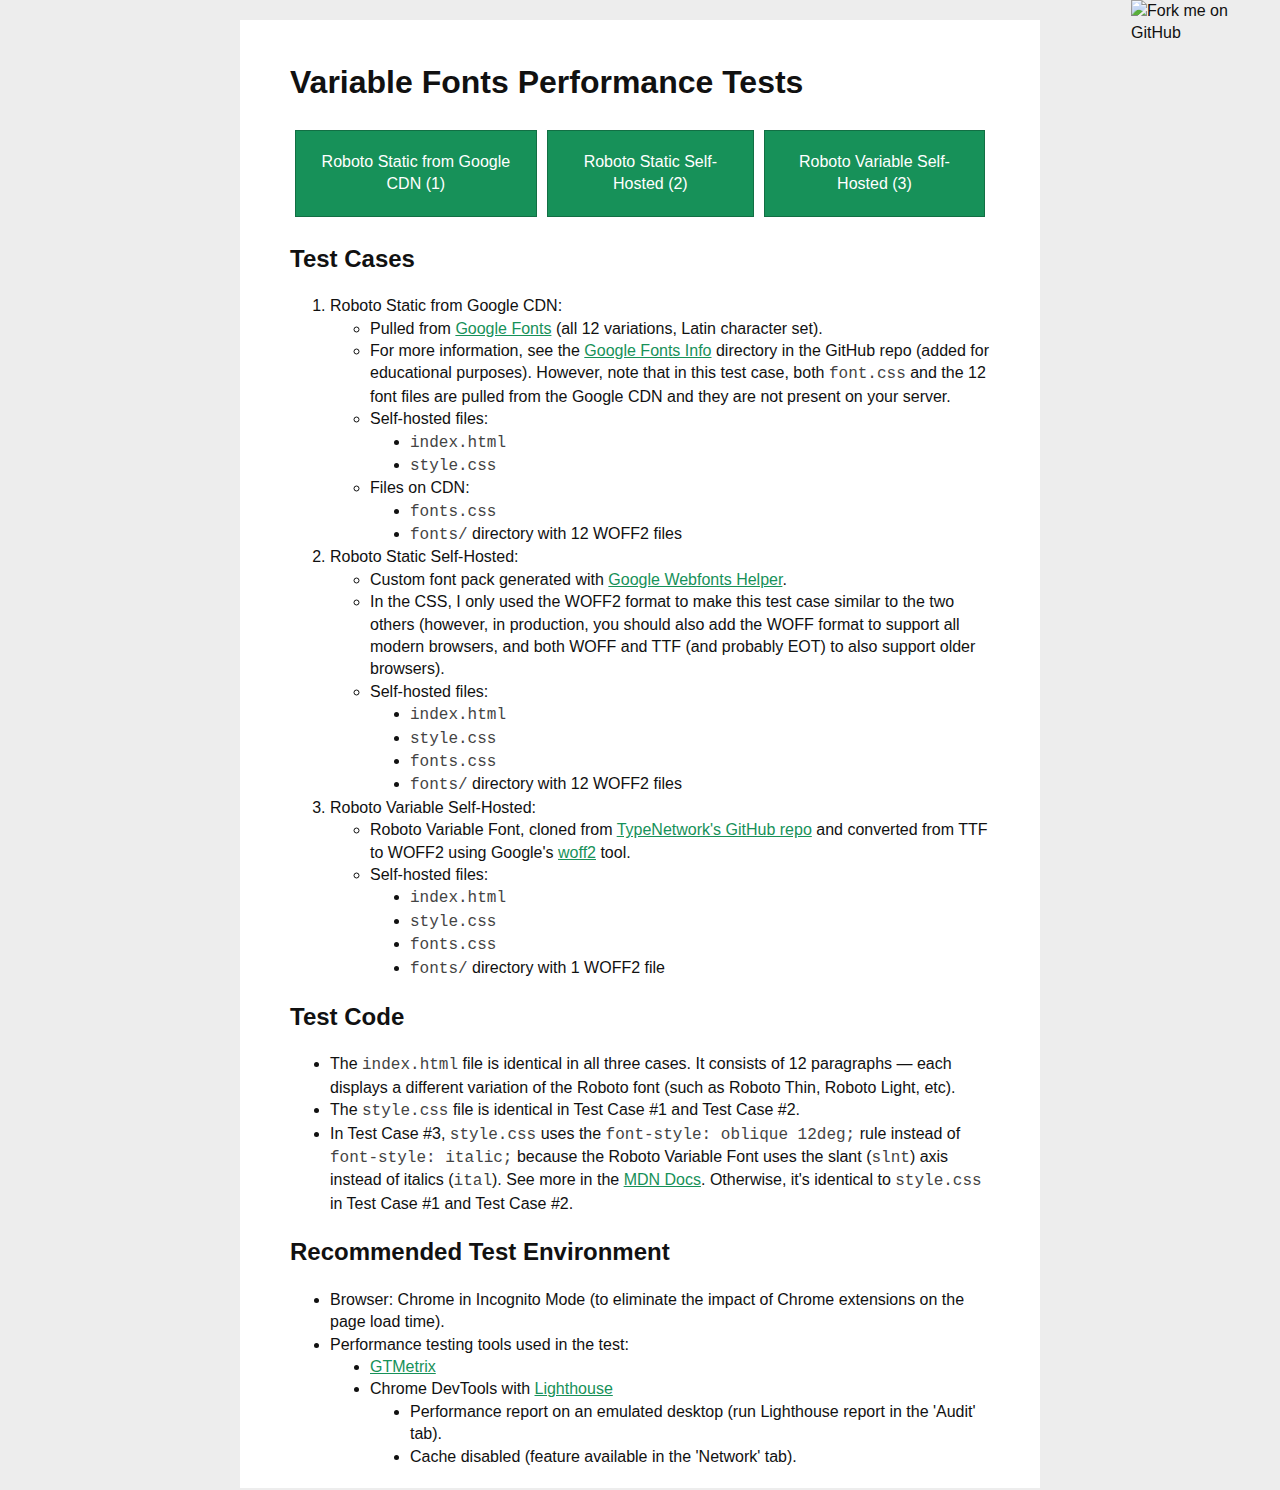
==== index.html @ f47ed349 "Fixing GH ribbon CSS" ====
<!DOCTYPE html>
<html lang="en">
<head>
    <meta charset="UTF-8">
    <meta name="viewport" content="width=device-width, initial-scale=1.0">
    <title>Variable Font Performance Tests</title>
    <link href="style.css" rel="stylesheet">
</head>
<body>    
    <div class="wrapper">
        <h1>Variable Fonts Performance Tests</h1>
        <div class="button-wrapper">
            <a class="button" href="1-static-fonts-google-cdn/index.html" target="_blank">Roboto Static from Google CDN (1)</a>
            <a class="button" href="2-static-fonts-self-hosted/index.html" target="_blank">Roboto Static Self-Hosted (2)</a>
            <a class="button" href="3-variable-fonts/index.html" target="_blank">Roboto Variable Self-Hosted (3)</a>
        </div>
        <h2>Test Cases</h2>
        <ol>
            <li>Roboto Static from Google CDN:
                <ul>
                    <li>Pulled from <a href="https://fonts.google.com/specimen/Roboto?selection.family=Roboto:100,100i,300,300i,400,400i,500,500i,700,700i,900,900i" target="_blank">Google Fonts</a> (all 12 variations, Latin character set).</li>
                    <li>For more information, see the <a href="https://github.com/azaleamollis/variable-fonts-performance-tests/google-fonts-info/" target="_blank">Google Fonts Info</a> directory in the GitHub repo (added for educational purposes). However, note that in this test case, both <code>font.css</code> and the 12 font files are pulled from the Google CDN and they are not present on your server.</li>
                    <li>Self-hosted files: 
                        <ul>
                            <li><code>index.html</code></li> 
                            <li><code>style.css</code></li>
                        </ul>
                    </li>
                    <li>Files on CDN: 
                        <ul>
                            <li><code>fonts.css</code></li> 
                            <li><code>fonts/</code> directory with 12 WOFF2 files</li>
                        </ul>
                    </li>
                </ul>
            </li>
            <li>Roboto Static Self-Hosted:
                <ul>
                    <li>Custom font pack generated with <a href="https://google-webfonts-helper.herokuapp.com/fonts/roboto?subsets=latin" target="_blank">Google Webfonts Helper</a>.</li>
                    <li>In the CSS, I only used the WOFF2 format to make this test case similar to the two others (however, in production, you should also add the WOFF format to support all modern browsers, and both WOFF and TTF (and probably EOT) to also support older browsers).</li>
                    <li>Self-hosted files: 
                        <ul>
                            <li><code>index.html</code></li> 
                            <li><code>style.css</code></li> 
                            <li><code>fonts.css</code></li> 
                            <li><code>fonts/</code> directory with 12 WOFF2 files</li>
                        </ul>
                    </li>
                </ul>
            </li>
            <li>Roboto Variable Self-Hosted:
                <ul>
                    <li>Roboto Variable Font, cloned from <a href="https://github.com/TypeNetwork/Roboto" target="_blank">TypeNetwork's GitHub repo</a> and converted from TTF to WOFF2 using Google's <a href="https://github.com/google/woff2" target="_blank">woff2</a> tool.</li>
                    <li>Self-hosted files: 
                        <ul>
                            <li><code>index.html</code></li> 
                            <li><code>style.css</code></li>
                            <li><code>fonts.css</code></li>
                            <li><code>fonts/</code> directory with 1 WOFF2 file</li>
                        </ul>
                </ul>
            </li>
        </ol>

        <h2>Test Code</h2>

        <ul>
            <li>The <code>index.html</code> file is identical in all three cases. It consists of 12 paragraphs &mdash; each displays a different variation of the Roboto font (such as Roboto Thin, Roboto Light, etc).</li>
            <li>The <code>style.css</code> file is identical in Test Case #1 and Test Case #2.</li>
            <li>In Test Case #3, <code>style.css</code> uses the <code>font-style: oblique 12deg;</code> rule instead of <code>font-style: italic;</code> because the Roboto Variable Font uses the slant (<code>slnt</code>) axis instead of italics (<code>ital</code>). See more in the <a href="https://developer.mozilla.org/en-US/docs/Web/CSS/CSS_Fonts/Variable_Fonts_Guide" target="_blank">MDN Docs</a>. Otherwise, it's identical to <code>style.css</code> in Test Case #1 and Test Case #2.</li>
        </ul>

        <h2>Recommended Test Environment</h2>
        <ul>
            <li>Browser: Chrome in Incognito Mode (to eliminate the impact of Chrome extensions on the page load time).</li>
            <li>Performance testing tools used in the test:
                <ul>
                    <li><a href="https://gtmetrix.com/" target="_blank">GTMetrix</a></li>
                    <li>Chrome DevTools with <a href="https://chrome.google.com/webstore/detail/lighthouse/blipmdconlkpinefehnmjammfjpmpbjk?hl=en" target="_blank">Lighthouse</a>
                        <ul>
                        <li>Performance report on an emulated desktop (run Lighthouse report in the 'Audit' tab).</li>
                        <li>Cache disabled (feature available in the 'Network' tab).</li>
                        </ul>
                    </li>
                </ul>
            </li>
        </ul>
    </div>
    <!-- GitHub ribbon -->
    <a href="https://github.com/azaleamollis/variable-fonts-performance-tests/"><img width="149" height="149" style="position: absolute; top: 0; right: 0;" src="https://github.blog/wp-content/uploads/2008/12/forkme_right_orange_ff7600.png?resize=149%2C149" class="attachment-full size-full" alt="Fork me on GitHub" data-recalc-dims="1"></a>
</body>
</html>
---- style.css ----
@supports not (font-variation-settings: 'wght' 400) {
    h1::after {
        content: "Your browser doesn't support variable fonts; you can't run the performance tests properly. Switch to a more modern browser.";
        display: block;
        color: #fff;
        background: red;
        font-size: 1rem;
        padding: 5px;
        margin: 5px auto;
    }
}
* {
    box-sizing:  border-box;
    margin: 0;
    padding: 0;
    color: #111;
}
body {
    background: #ededed;
    line-height: 1.4;
    font-family: sans-serif;
    font-size: 1rem;
}
h1, h2 {
    margin: 20px 0;
}
a {
    color: #179159;
}
a:not(.button):hover {
    text-decoration: none;
}
.wrapper {
    max-width: 800px;
    min-height: 90vh;
    margin: 20px auto;
    padding: 20px 50px;
    background: #fff;
}
ul,
ol {
    padding-left: 40px;
}
ul > li > ul {
    list-style-type: disc;
}
code {
    font-size: 1rem;
    color: #444;
}
.button-wrapper {
    display: flex;
    flex-direction: column;
}
@media (min-width: 640px) {
    .button-wrapper {
        flex-direction: row;
    }
}
.button {
    color: #fff;
    background: #179159;
    text-align: center;
    text-decoration: none;
    padding: 20px;
    margin: 5px;
    border: 1px solid #126f44;
}
.button:hover {
    background: #126f44;
}
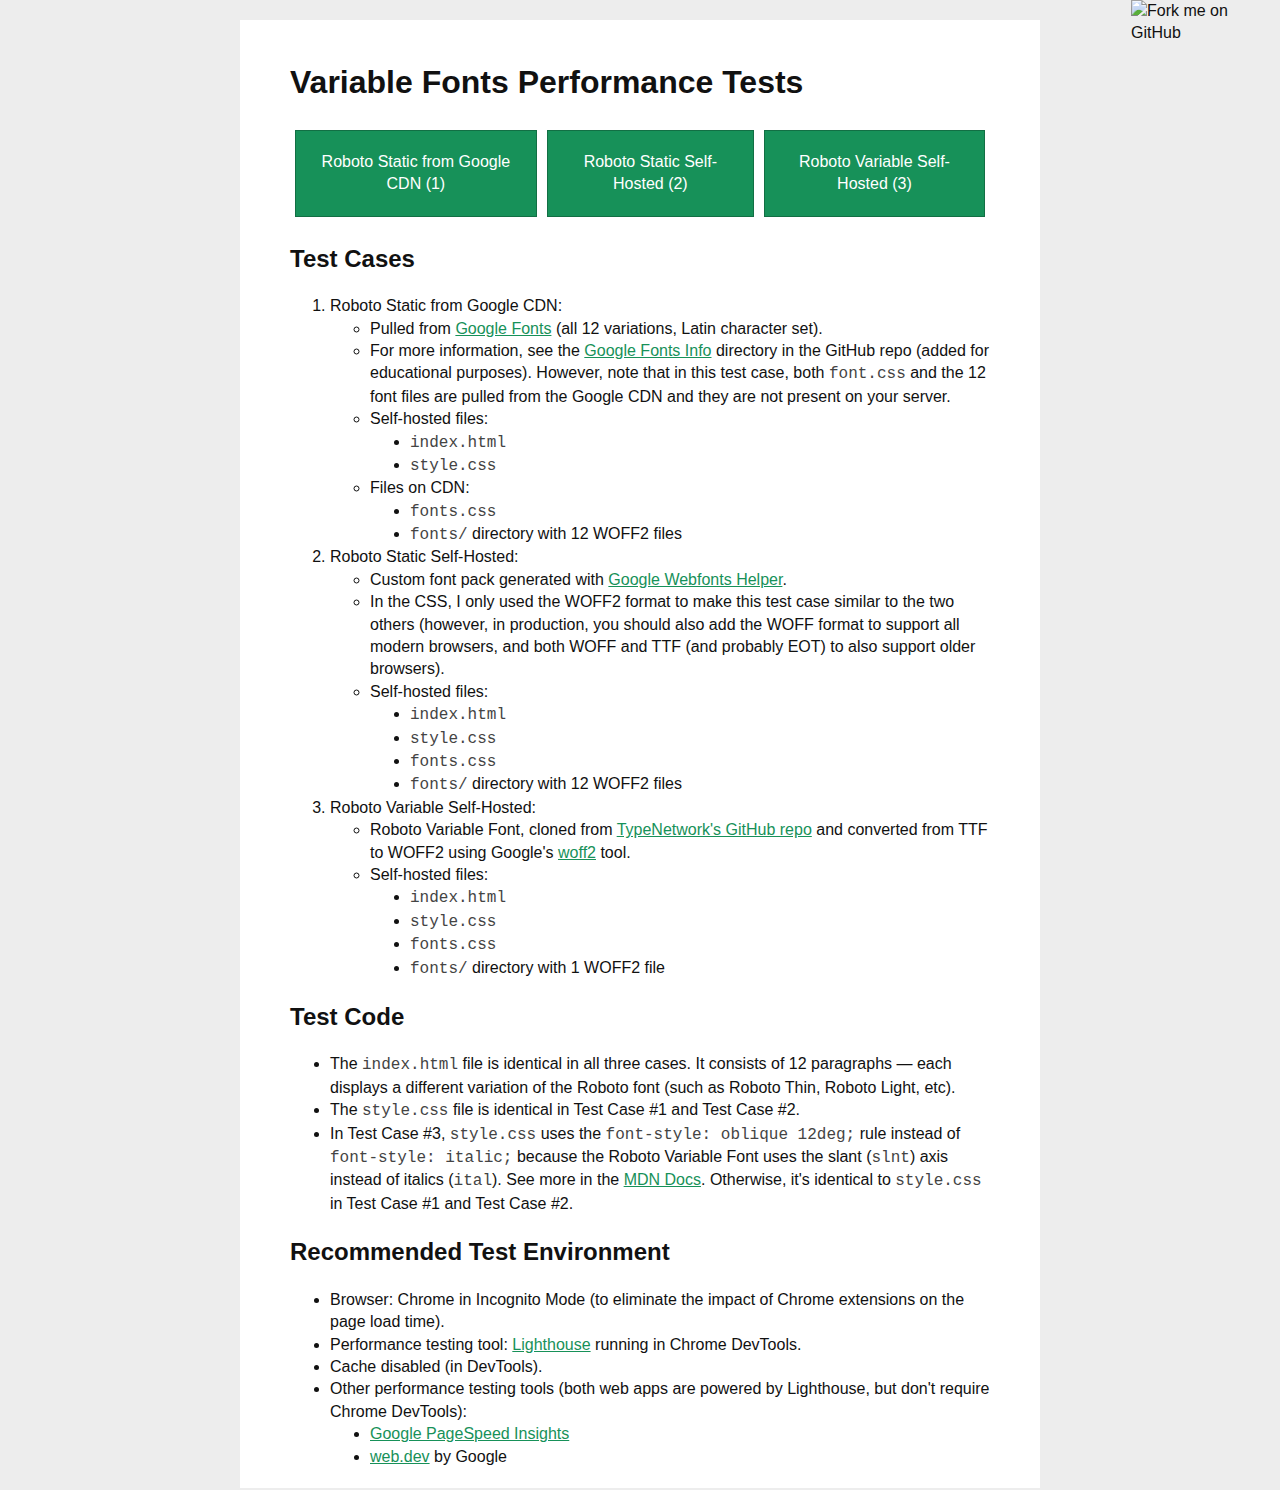
==== commit b1327021: "Added target blank to github ribbon" ====
--- a/index.html
+++ b/index.html
@@ -73,20 +73,17 @@
         <h2>Recommended Test Environment</h2>
         <ul>
             <li>Browser: Chrome in Incognito Mode (to eliminate the impact of Chrome extensions on the page load time).</li>
-            <li>Performance testing tools used in the test:
+            <li>Performance testing tool: <a href="https://chrome.google.com/webstore/detail/lighthouse/blipmdconlkpinefehnmjammfjpmpbjk?hl=en" target="_blank">Lighthouse</a> running in Chrome DevTools.</li>
+            <li>Cache disabled (in DevTools).</li>
+            <li>Other performance testing tools (both web apps are powered by Lighthouse, but don't require Chrome DevTools):
                 <ul>
-                    <li><a href="https://gtmetrix.com/" target="_blank">GTMetrix</a></li>
-                    <li>Chrome DevTools with <a href="https://chrome.google.com/webstore/detail/lighthouse/blipmdconlkpinefehnmjammfjpmpbjk?hl=en" target="_blank">Lighthouse</a>
-                        <ul>
-                        <li>Performance report on an emulated desktop (run Lighthouse report in the 'Audit' tab).</li>
-                        <li>Cache disabled (feature available in the 'Network' tab).</li>
-                        </ul>
-                    </li>
+                    <li><a href="https://developers.google.com/speed/pagespeed/insights/" target="_blank">Google PageSpeed Insights</a></li>
+                    <li><a href="https://web.dev/" target="_blank">web.dev</a> by Google</li>
                 </ul>
             </li>
         </ul>
     </div>
     <!-- GitHub ribbon -->
-    <a href="https://github.com/azaleamollis/variable-fonts-performance-tests/"><img width="149" height="149" style="position: absolute; top: 0; right: 0;" src="https://github.blog/wp-content/uploads/2008/12/forkme_right_orange_ff7600.png?resize=149%2C149" class="attachment-full size-full" alt="Fork me on GitHub" data-recalc-dims="1"></a>
+    <a href="https://github.com/azaleamollis/variable-fonts-performance-tests/" target="_blank"><img width="149" height="149" style="position: absolute; top: 0; right: 0;" src="https://github.blog/wp-content/uploads/2008/12/forkme_right_orange_ff7600.png?resize=149%2C149" class="attachment-full size-full" alt="Fork me on GitHub" data-recalc-dims="1"></a>
 </body>
 </html>
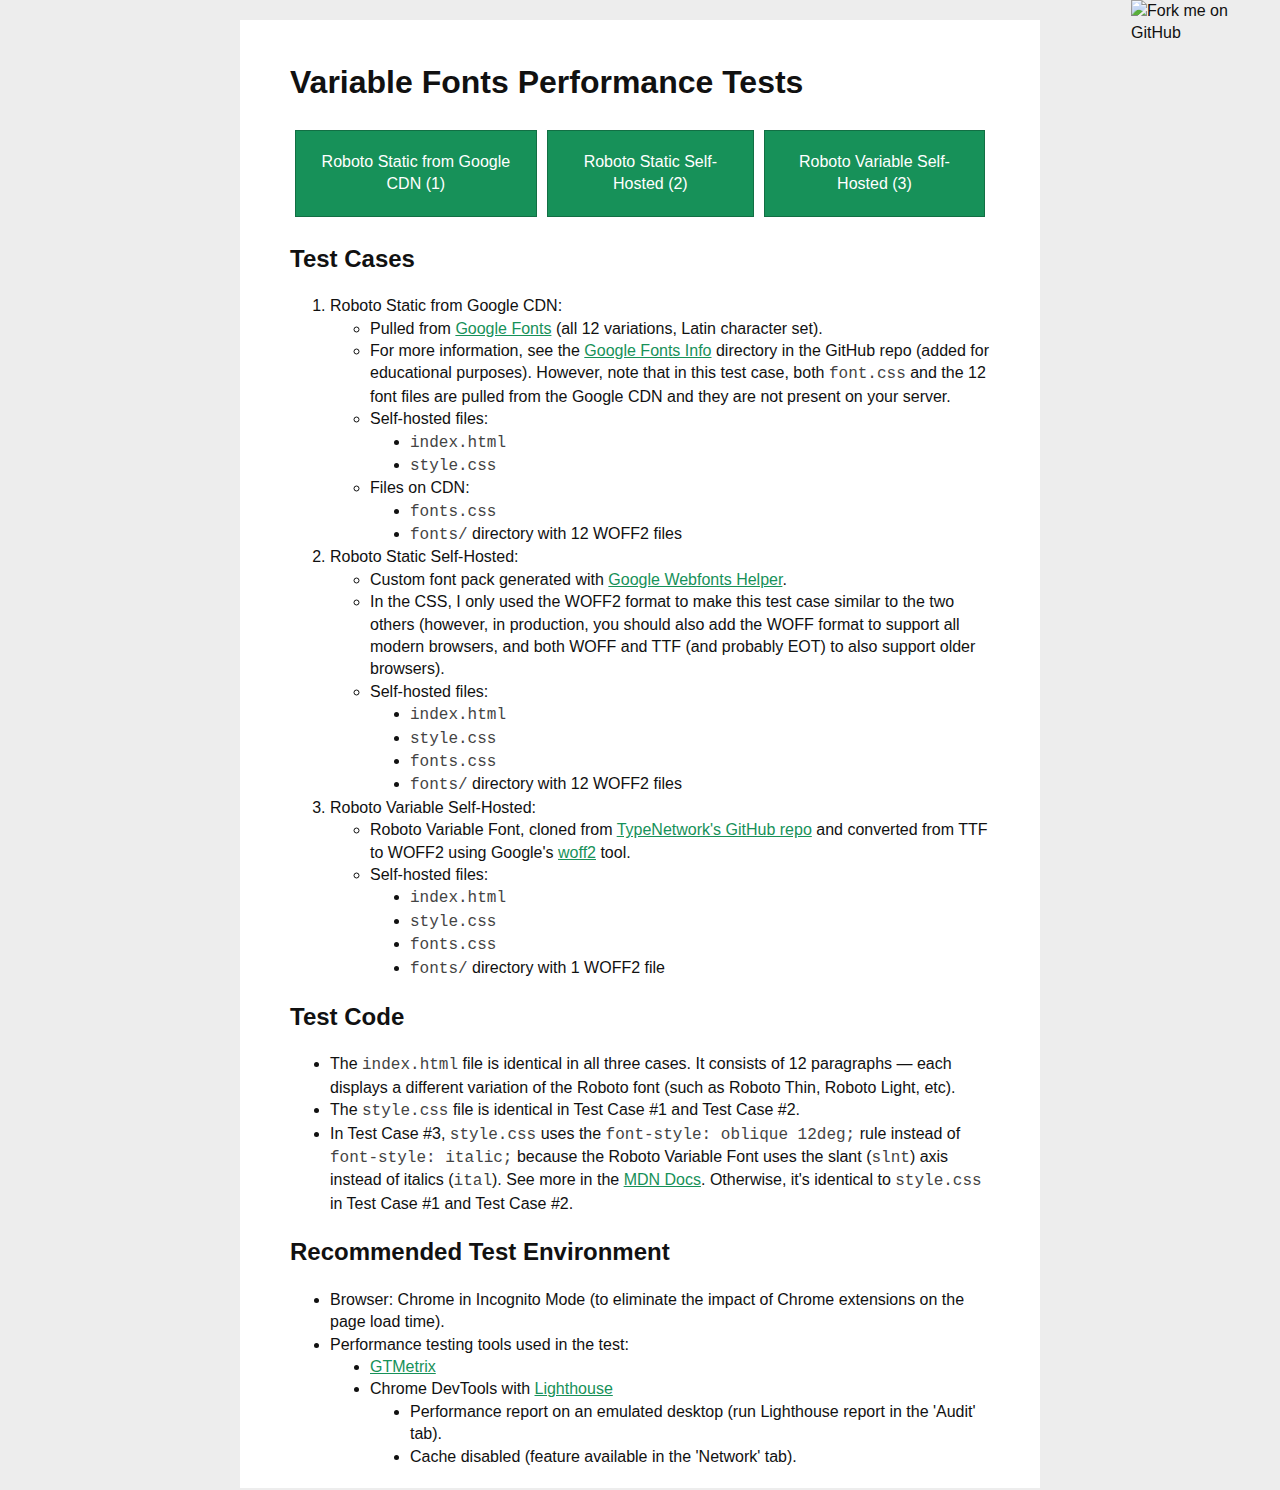
==== commit 69f41a3e: "Added target blank to github ribbon" ====
--- a/index.html
+++ b/index.html
@@ -73,12 +73,15 @@
         <h2>Recommended Test Environment</h2>
         <ul>
             <li>Browser: Chrome in Incognito Mode (to eliminate the impact of Chrome extensions on the page load time).</li>
-            <li>Performance testing tool: <a href="https://chrome.google.com/webstore/detail/lighthouse/blipmdconlkpinefehnmjammfjpmpbjk?hl=en" target="_blank">Lighthouse</a> running in Chrome DevTools.</li>
-            <li>Cache disabled (in DevTools).</li>
-            <li>Other performance testing tools (both web apps are powered by Lighthouse, but don't require Chrome DevTools):
+            <li>Performance testing tools used in the test:
                 <ul>
-                    <li><a href="https://developers.google.com/speed/pagespeed/insights/" target="_blank">Google PageSpeed Insights</a></li>
-                    <li><a href="https://web.dev/" target="_blank">web.dev</a> by Google</li>
+                    <li><a href="https://gtmetrix.com/" target="_blank">GTMetrix</a></li>
+                    <li>Chrome DevTools with <a href="https://chrome.google.com/webstore/detail/lighthouse/blipmdconlkpinefehnmjammfjpmpbjk?hl=en" target="_blank">Lighthouse</a>
+                        <ul>
+                        <li>Performance report on an emulated desktop (run Lighthouse report in the 'Audit' tab).</li>
+                        <li>Cache disabled (feature available in the 'Network' tab).</li>
+                        </ul>
+                    </li>
                 </ul>
             </li>
         </ul>
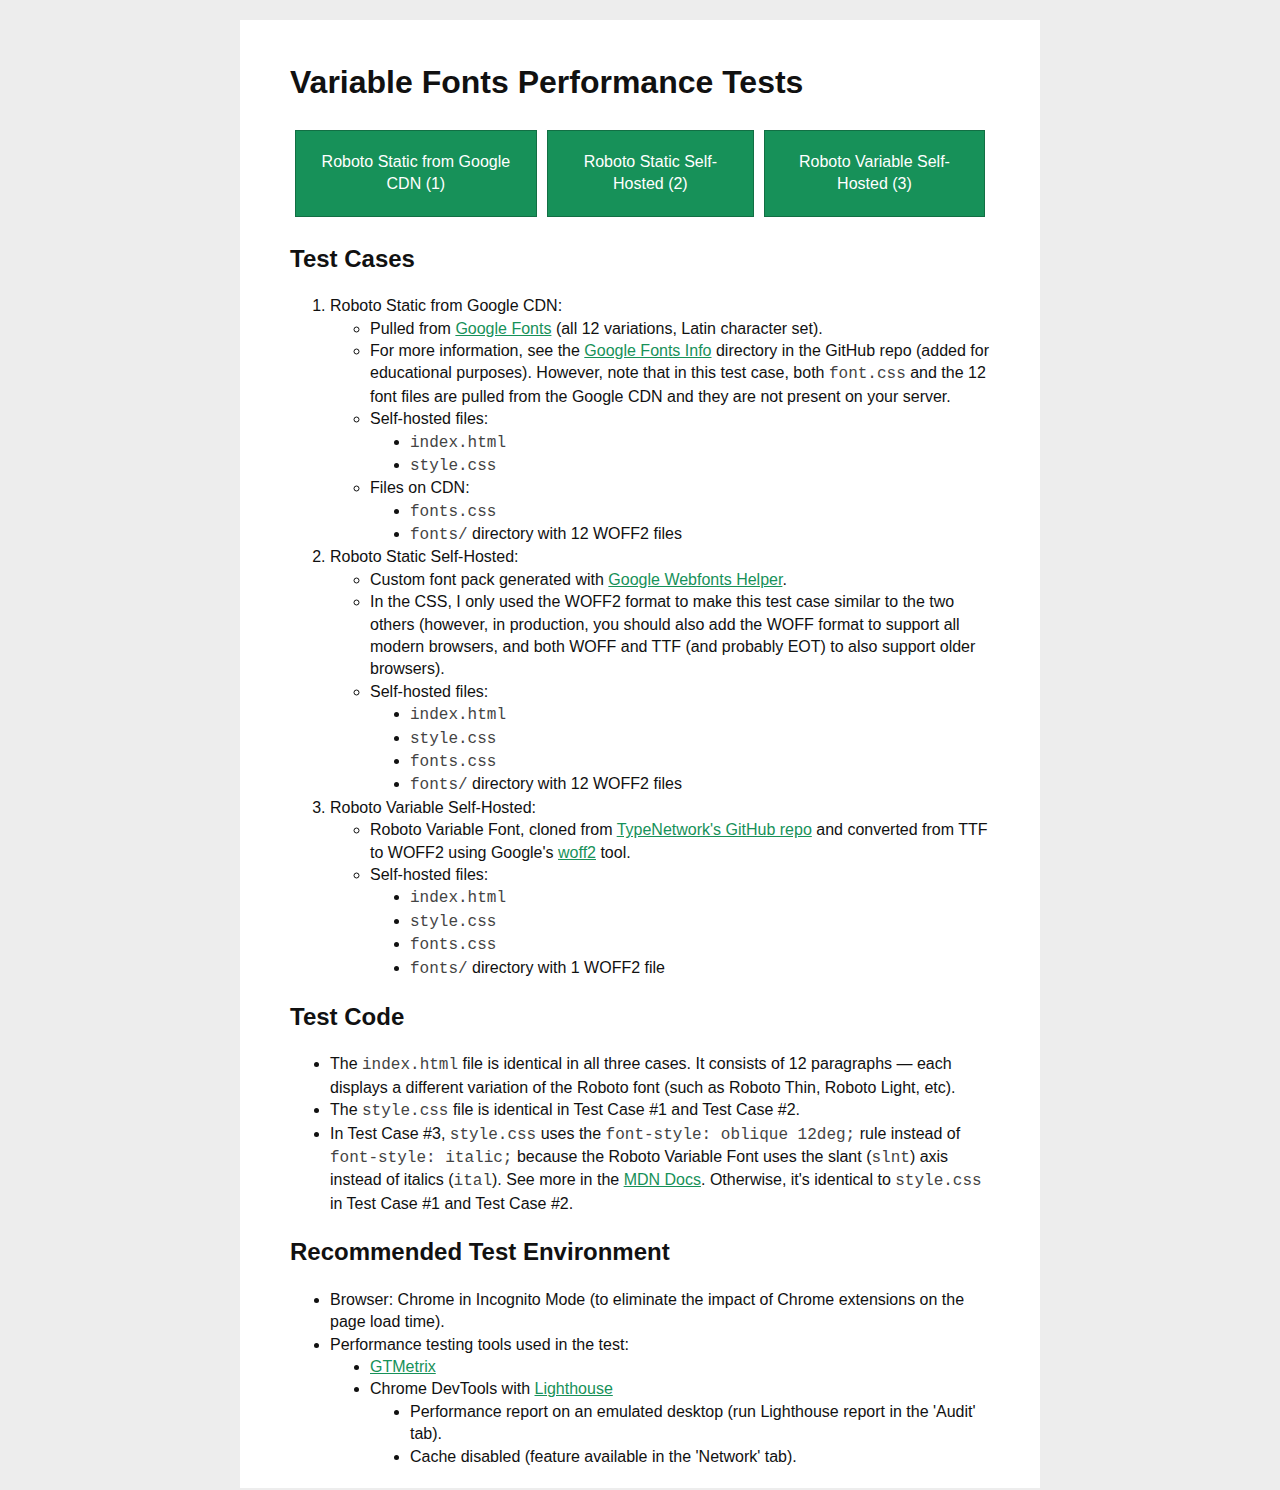
==== commit a4cf3d7b: "Modified project description" ====
--- a/index.html
+++ b/index.html
@@ -86,7 +86,5 @@
             </li>
         </ul>
     </div>
-    <!-- GitHub ribbon -->
-    <a href="https://github.com/azaleamollis/variable-fonts-performance-tests/" target="_blank"><img width="149" height="149" style="position: absolute; top: 0; right: 0;" src="https://github.blog/wp-content/uploads/2008/12/forkme_right_orange_ff7600.png?resize=149%2C149" class="attachment-full size-full" alt="Fork me on GitHub" data-recalc-dims="1"></a>
 </body>
-</html>
+</html>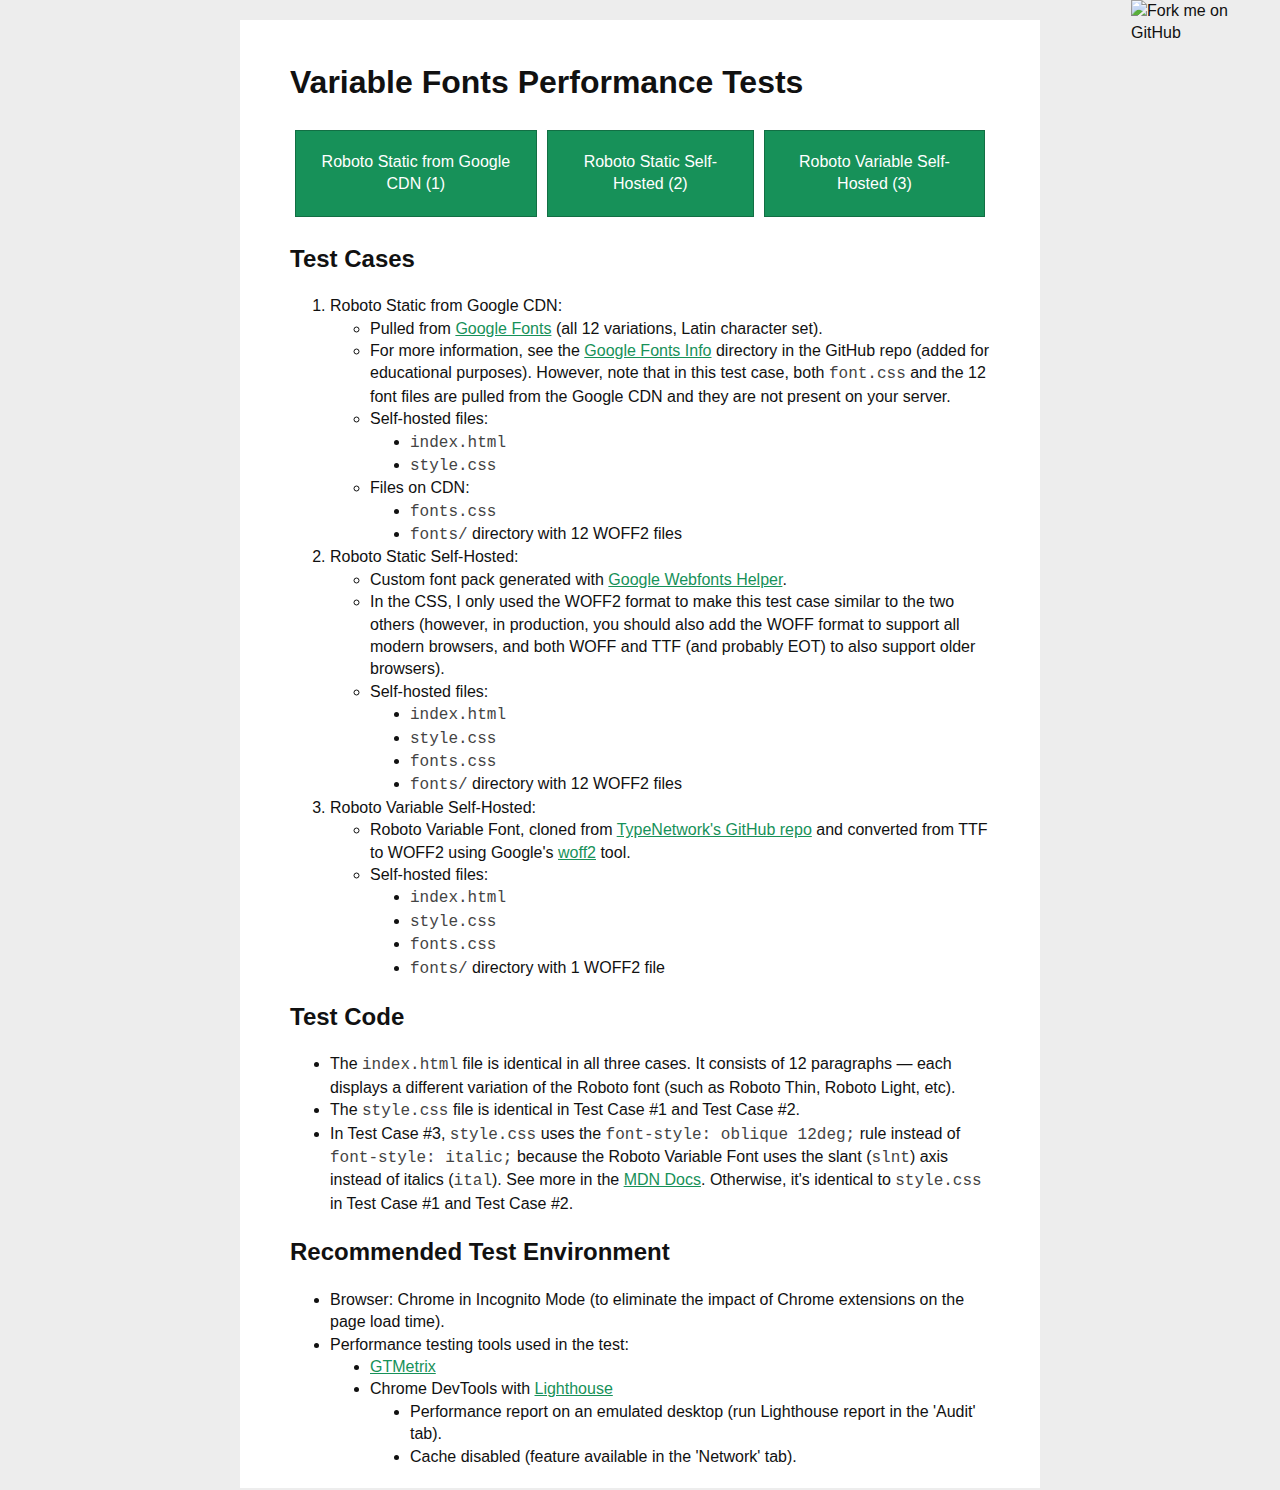
==== commit 2a2ffc1d: "Update with new content" ====
--- a/index.html
+++ b/index.html
@@ -86,5 +86,7 @@
             </li>
         </ul>
     </div>
+    <!-- GitHub ribbon -->
+    <a href="https://github.com/azaleamollis/variable-fonts-performance-tests/" target="_blank"><img width="149" height="149" style="position: absolute; top: 0; right: 0;" src="https://github.blog/wp-content/uploads/2008/12/forkme_right_orange_ff7600.png?resize=149%2C149" class="attachment-full size-full" alt="Fork me on GitHub" data-recalc-dims="1"></a>
 </body>
-</html>+</html>
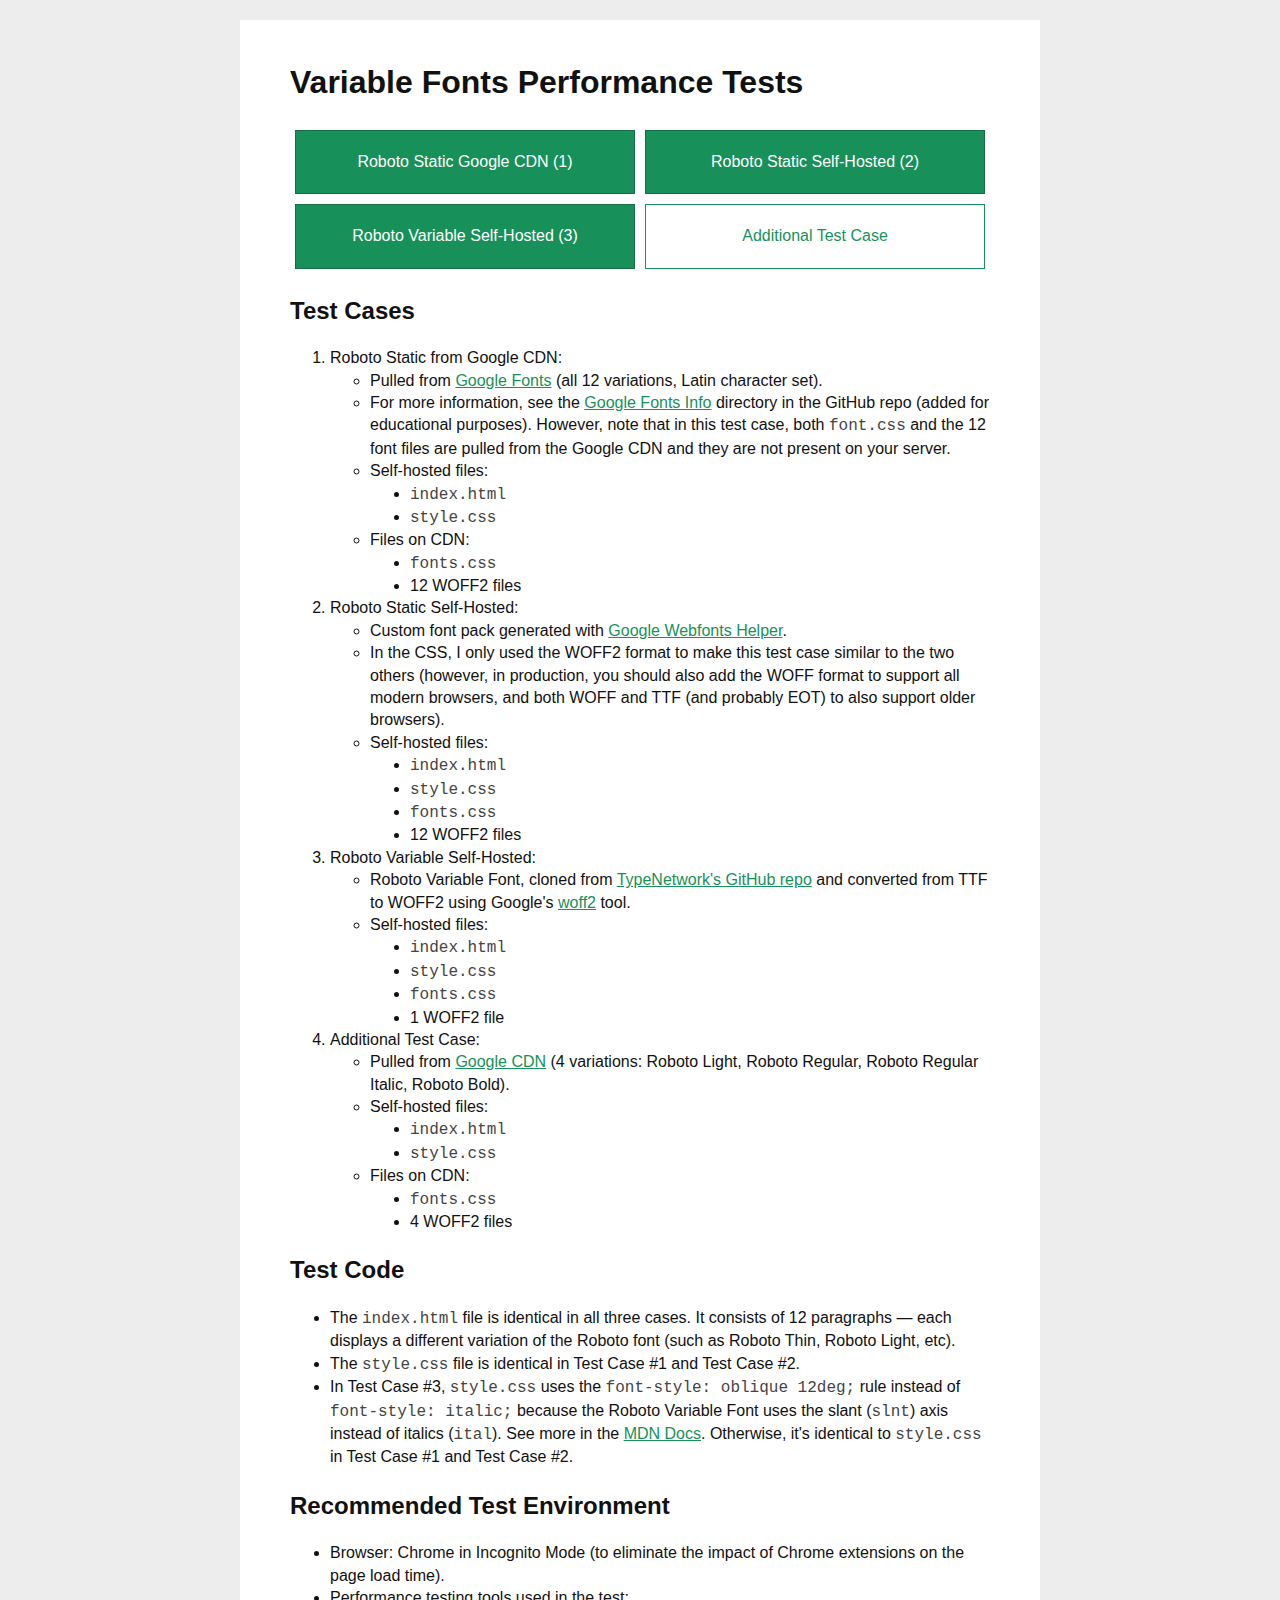
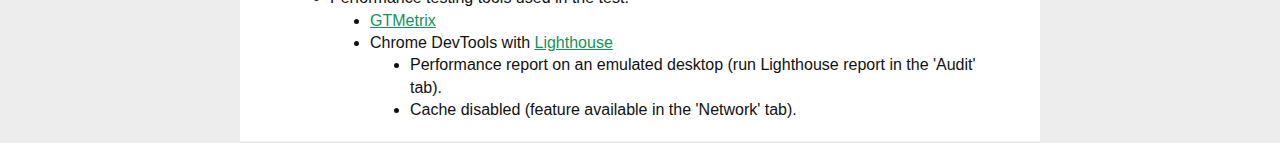
==== commit 573c0b53: "Fix description" ====
--- a/index.html
+++ b/index.html
@@ -10,9 +10,10 @@
     <div class="wrapper">
         <h1>Variable Fonts Performance Tests</h1>
         <div class="button-wrapper">
-            <a class="button" href="1-static-fonts-google-cdn/index.html" target="_blank">Roboto Static from Google CDN (1)</a>
+            <a class="button" href="1-static-fonts-google-cdn/index.html" target="_blank">Roboto Static Google CDN (1)</a>
             <a class="button" href="2-static-fonts-self-hosted/index.html" target="_blank">Roboto Static Self-Hosted (2)</a>
             <a class="button" href="3-variable-fonts/index.html" target="_blank">Roboto Variable Self-Hosted (3)</a>
+            <a class="button ghost" href="additional-test-case/index.html" target="_blank">Additional Test Case</a>
         </div>
         <h2>Test Cases</h2>
         <ol>
@@ -29,7 +30,7 @@
                     <li>Files on CDN: 
                         <ul>
                             <li><code>fonts.css</code></li> 
-                            <li><code>fonts/</code> directory with 12 WOFF2 files</li>
+                            <li>12 WOFF2 files</li>
                         </ul>
                     </li>
                 </ul>
@@ -43,7 +44,7 @@
                             <li><code>index.html</code></li> 
                             <li><code>style.css</code></li> 
                             <li><code>fonts.css</code></li> 
-                            <li><code>fonts/</code> directory with 12 WOFF2 files</li>
+                            <li>12 WOFF2 files</li>
                         </ul>
                     </li>
                 </ul>
@@ -56,8 +57,25 @@
                             <li><code>index.html</code></li> 
                             <li><code>style.css</code></li>
                             <li><code>fonts.css</code></li>
-                            <li><code>fonts/</code> directory with 1 WOFF2 file</li>
+                            <li>1 WOFF2 file</li>
                         </ul>
+                </ul>
+            </li>
+            <li>Additional Test Case:
+                <ul>
+                    <li>Pulled from <a href="https://fonts.google.com/specimen/Roboto?selection.family=Roboto:300,400,400i,700" target="_blank">Google CDN</a> (4 variations: Roboto Light, Roboto Regular, Roboto Regular Italic, Roboto Bold).</li>
+                    <li>Self-hosted files: 
+                        <ul>
+                            <li><code>index.html</code></li> 
+                            <li><code>style.css</code></li>
+                        </ul>
+                    </li>
+                    <li>Files on CDN: 
+                        <ul>
+                            <li><code>fonts.css</code></li> 
+                            <li>4 WOFF2 files</li>
+                        </ul>
+                    </li>
                 </ul>
             </li>
         </ol>
@@ -86,7 +104,5 @@
             </li>
         </ul>
     </div>
-    <!-- GitHub ribbon -->
-    <a href="https://github.com/azaleamollis/variable-fonts-performance-tests/" target="_blank"><img width="149" height="149" style="position: absolute; top: 0; right: 0;" src="https://github.blog/wp-content/uploads/2008/12/forkme_right_orange_ff7600.png?resize=149%2C149" class="attachment-full size-full" alt="Fork me on GitHub" data-recalc-dims="1"></a>
 </body>
-</html>
+</html>--- a/style.css
+++ b/style.css
@@ -55,6 +55,10 @@
 @media (min-width: 640px) {
     .button-wrapper {
         flex-direction: row;
+        flex-wrap: wrap;
+    }
+    .button-wrapper .button {
+        flex: 1 0 300px;
     }
 }
 .button {
@@ -68,4 +72,13 @@
 }
 .button:hover {
     background: #126f44;
+}
+.ghost.button {
+    background: #fff;
+    color: #179159;
+    border: 1px solid #179159;
+}
+.ghost.button:hover {
+    color: #126f44;
+    border: 1px solid #126f44;
 }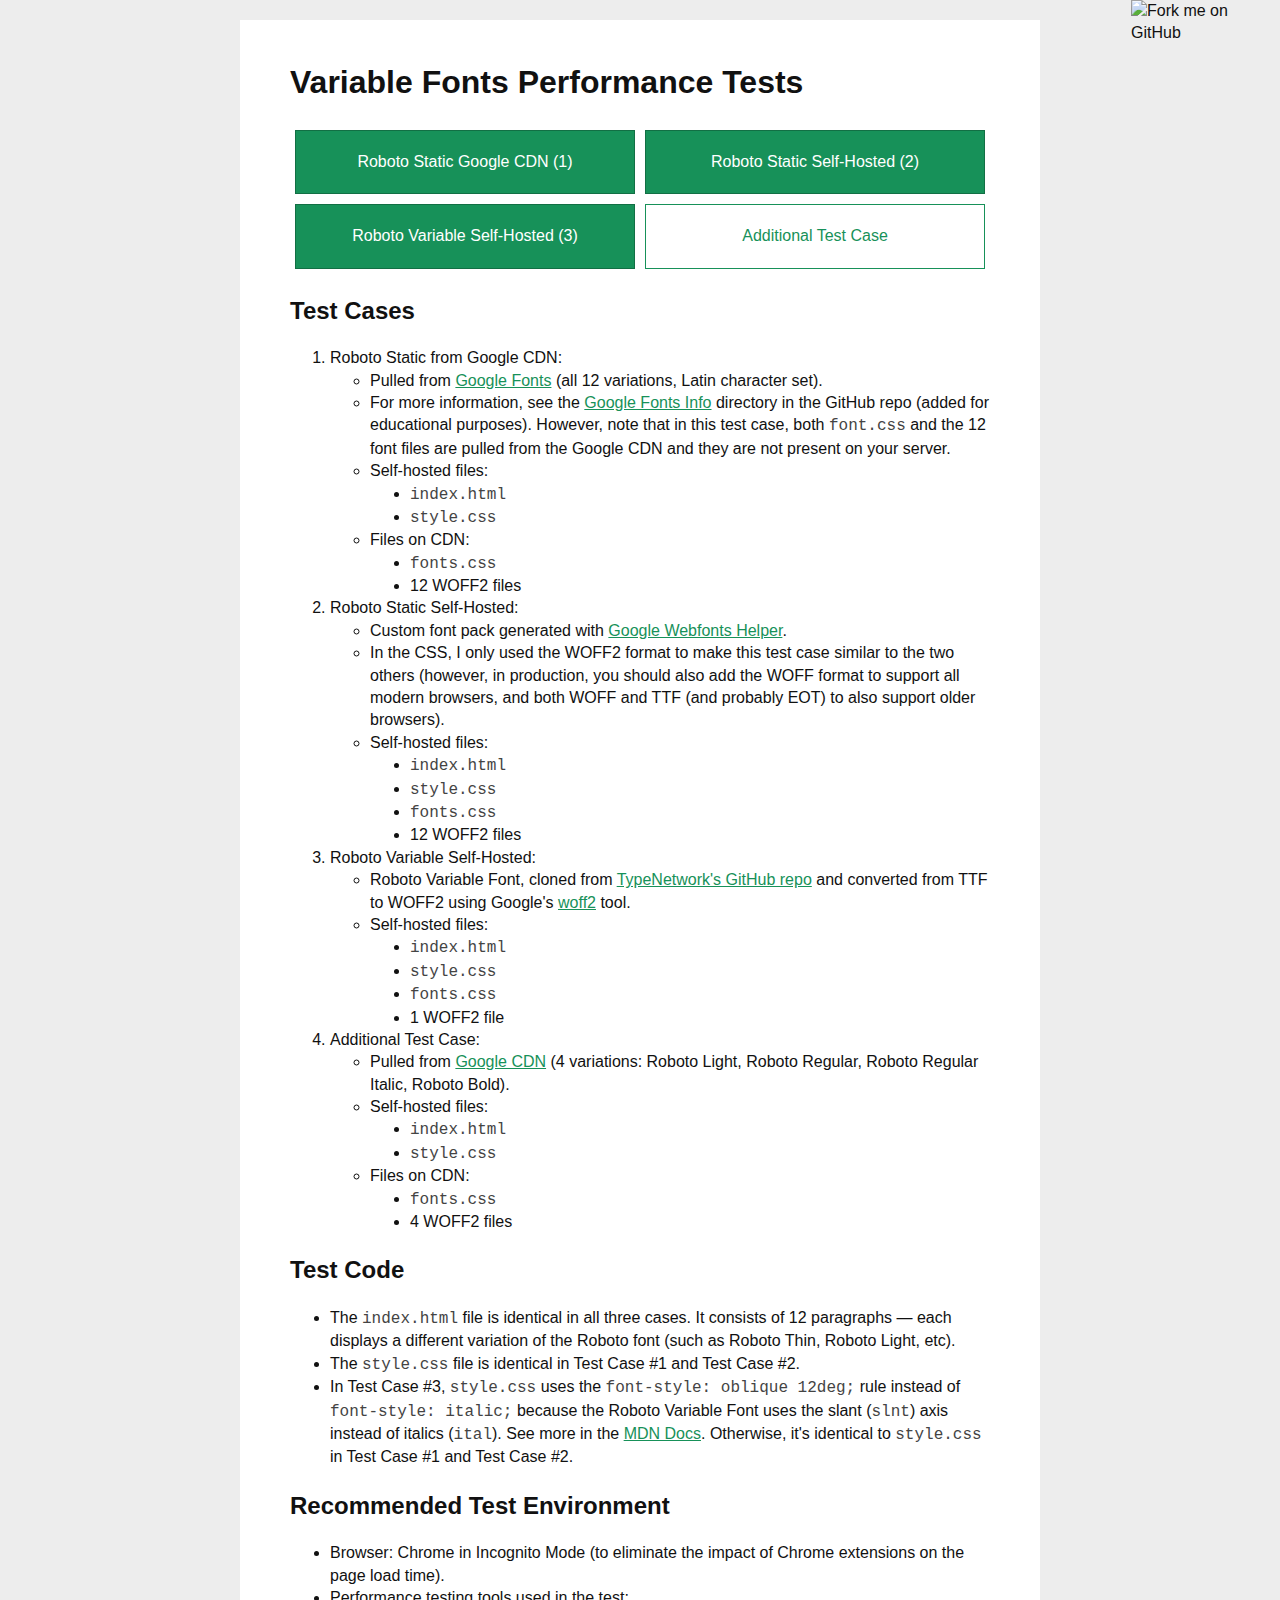
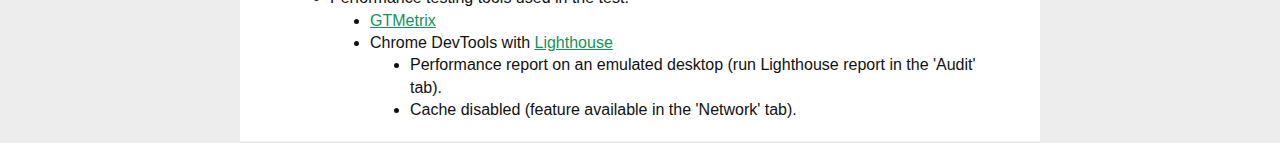
==== commit e891a331: "Merge branch 'master' into gh-pages" ====
--- a/index.html
+++ b/index.html
@@ -104,5 +104,7 @@
             </li>
         </ul>
     </div>
+    <!-- GitHub ribbon -->
+    <a href="https://github.com/azaleamollis/variable-fonts-performance-tests/" target="_blank"><img width="149" height="149" style="position: absolute; top: 0; right: 0;" src="https://github.blog/wp-content/uploads/2008/12/forkme_right_orange_ff7600.png?resize=149%2C149" class="attachment-full size-full" alt="Fork me on GitHub" data-recalc-dims="1"></a>
 </body>
-</html>+</html>
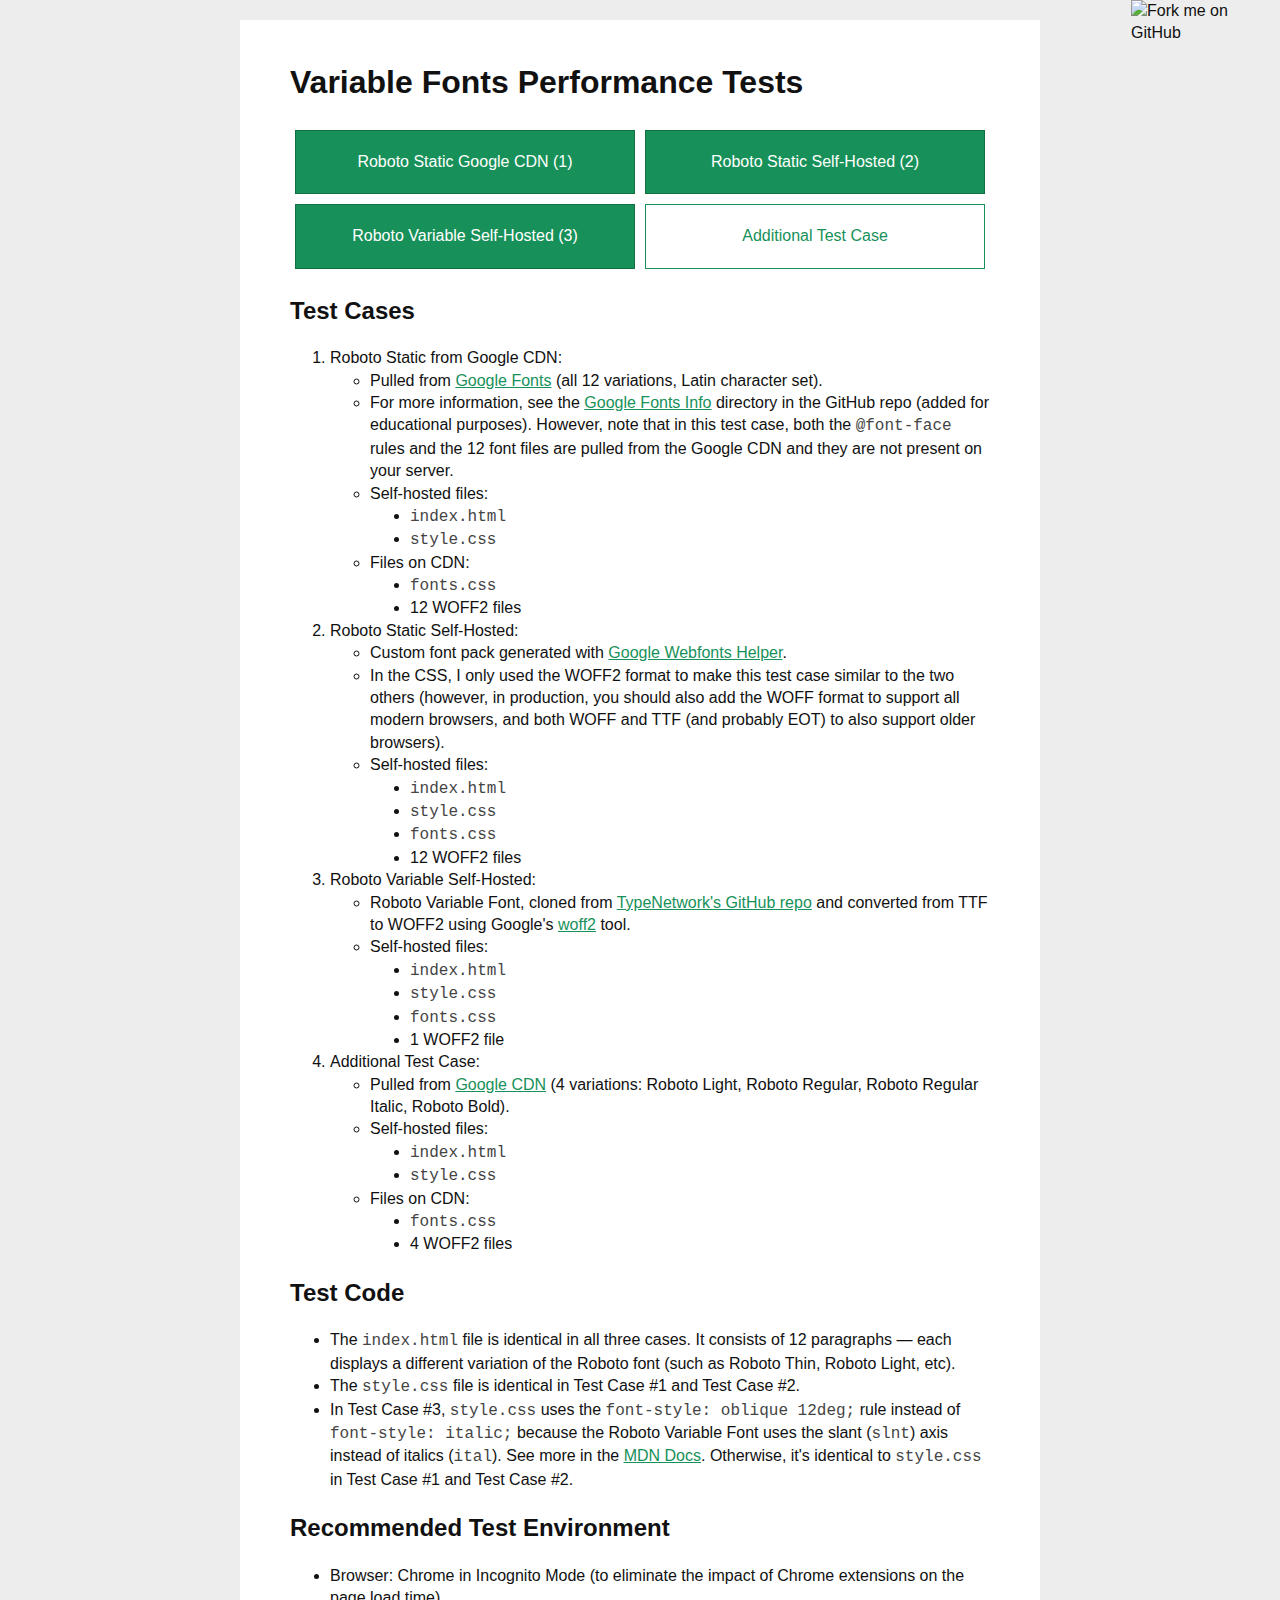
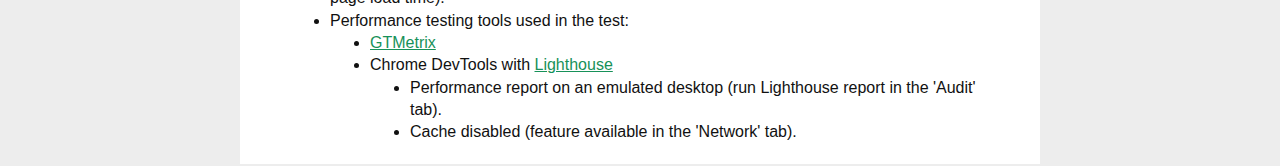
==== commit ca342fe5: "update desc" ====
--- a/index.html
+++ b/index.html
@@ -20,7 +20,7 @@
             <li>Roboto Static from Google CDN:
                 <ul>
                     <li>Pulled from <a href="https://fonts.google.com/specimen/Roboto?selection.family=Roboto:100,100i,300,300i,400,400i,500,500i,700,700i,900,900i" target="_blank">Google Fonts</a> (all 12 variations, Latin character set).</li>
-                    <li>For more information, see the <a href="https://github.com/azaleamollis/variable-fonts-performance-tests/google-fonts-info/" target="_blank">Google Fonts Info</a> directory in the GitHub repo (added for educational purposes). However, note that in this test case, both <code>font.css</code> and the 12 font files are pulled from the Google CDN and they are not present on your server.</li>
+                    <li>For more information, see the <a href="https://github.com/azaleamollis/variable-fonts-performance-tests/google-fonts-info/" target="_blank">Google Fonts Info</a> directory in the GitHub repo (added for educational purposes). However, note that in this test case, both the <code>@font-face</code> rules and the 12 font files are pulled from the Google CDN and they are not present on your server.</li>
                     <li>Self-hosted files: 
                         <ul>
                             <li><code>index.html</code></li> 
